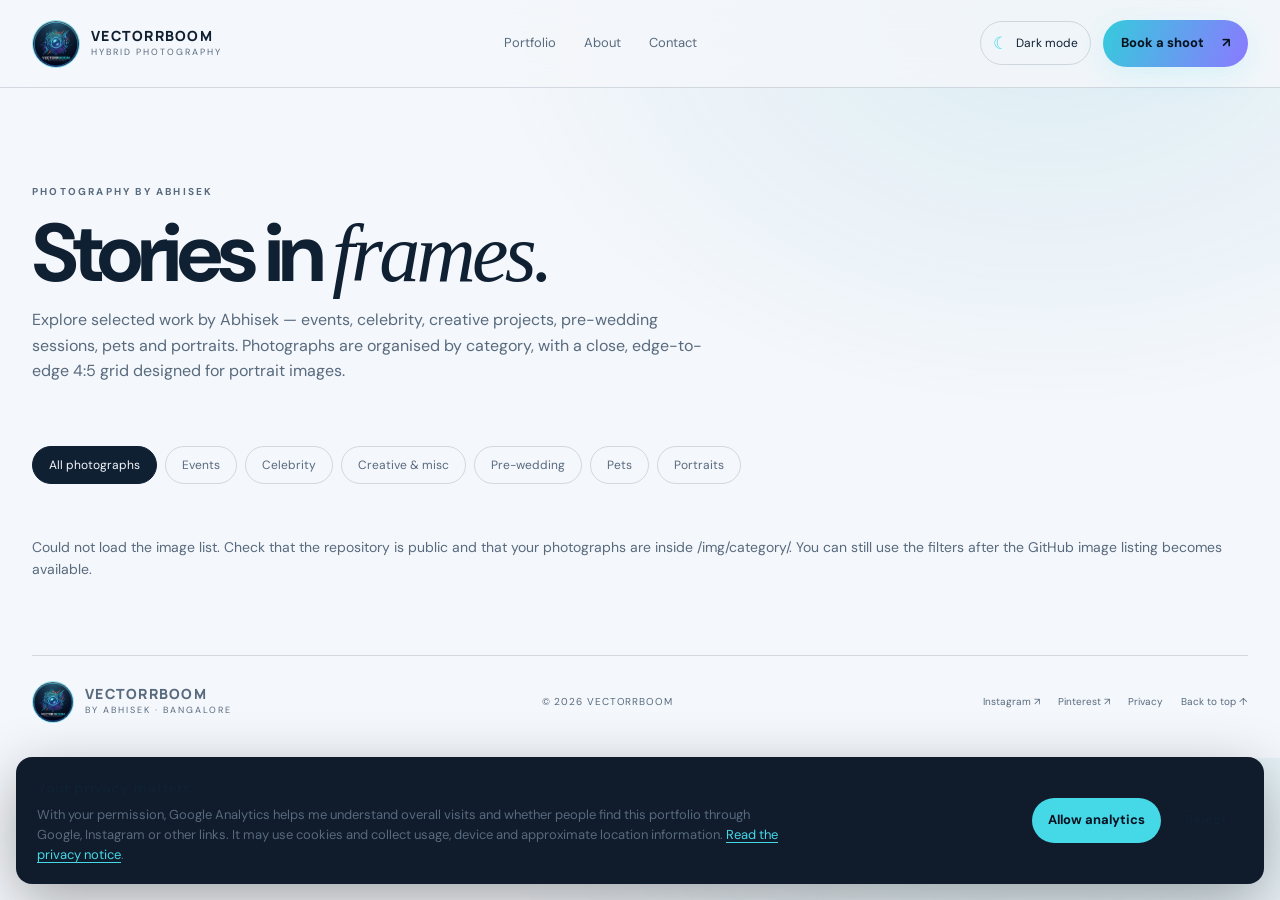
==== portfolio.html @ aecdac6d "test" ====
<!doctype html>
<html lang="en" data-theme="dark">
<head>
  <meta charset="utf-8"><meta name="viewport" content="width=device-width, initial-scale=1">
  <meta name="theme-color" content="#07111f">
  <meta name="description" content="Explore photographs by Abhisek of Vectorrboom, a Bangalore photographer covering events, portraits, celebrity, pre-wedding, pets and creative photography.">
  <meta name="robots" content="index,follow,max-image-preview:large"><meta name="author" content="Abhisek | Vectorrboom">
  <meta name="keywords" content="Abhisek photography, Bangalore photographer, Bengaluru photographer, event photography, celebrity photography, pre-wedding photography, pet photography, portraits, Vectorrboom">
  <link rel="canonical" href="https://vectorrboom.github.io/vectorrboom.io/portfolio.html">
  <link rel="icon" type="image/png" href="assets/vectorrboom-logo.png">
  <link rel="preconnect" href="https://fonts.googleapis.com"><link rel="preconnect" href="https://fonts.gstatic.com" crossorigin>
  <link href="https://fonts.googleapis.com/css2?family=DM+Sans:wght@400;500;600;700&family=Manrope:wght@400;500;600;700;800&display=swap" rel="stylesheet">
  <link rel="stylesheet" href="styles.css">
  <title>Photography Portfolio | Abhisek — Vectorrboom, Bangalore</title>
  <style>
    .portfolio-head{padding:clamp(48px,8vw,96px) 0 28px}.portfolio-head h1{font-size:clamp(44px,7vw,82px);line-height:1;letter-spacing:-.06em;margin:12px 0}.portfolio-head p{max-width:680px;color:var(--muted)}
    .gallery-controls{display:flex;gap:8px;flex-wrap:wrap;padding:18px 0 24px;position:sticky;top:74px;z-index:5;background:var(--bg);}
    .filter-chip{cursor:pointer}
    .photo-grid{display:grid;grid-template-columns:repeat(4,minmax(0,1fr));gap:3px;}
    .photo-item{position:relative;display:block;aspect-ratio:4/5;overflow:hidden;padding:0;border:0;border-radius:2px;background:var(--surface);cursor:pointer;min-width:0}
    .photo-item img{display:block;width:100%;height:100%;object-fit:cover;transition:transform .35s ease,opacity .35s ease}
    .photo-item:hover img{transform:scale(1.035);opacity:.92}
    .photo-item .photo-label{position:absolute;left:0;right:0;bottom:0;padding:28px 10px 9px;color:#fff;text-align:left;font-size:11px;letter-spacing:.04em;background:linear-gradient(transparent,rgba(0,0,0,.62));opacity:0;transition:opacity .2s ease}
    .photo-item:hover .photo-label,.photo-item:focus-visible .photo-label{opacity:1}
    .gallery-status{color:var(--muted);padding:28px 0 60px;font-size:14px}.photo-lightbox{position:fixed;inset:0;z-index:1000;background:rgba(0,0,0,.94);display:none;align-items:center;justify-content:center;padding:24px}.photo-lightbox.open{display:flex}.photo-lightbox img{max-width:min(92vw,900px);max-height:88vh;object-fit:contain}.photo-lightbox button{position:absolute;top:18px;right:24px;border:0;background:transparent;color:white;font-size:36px;cursor:pointer}
    @media(max-width:900px){.photo-grid{grid-template-columns:repeat(3,minmax(0,1fr));gap:2px}}
    @media(max-width:560px){.photo-grid{grid-template-columns:repeat(2,minmax(0,1fr));gap:2px}.gallery-controls{top:64px}.portfolio-head{padding-top:48px}}
    @media(prefers-reduced-motion:reduce){.photo-item img{transition:none}}
  </style>
  <script>try{document.documentElement.dataset.theme=localStorage.getItem('portfolio-theme')||(matchMedia('(prefers-color-scheme: light)').matches?'light':'dark')}catch(_){}</script>
</head>
<body>
  <a class="skip-link" href="#main">Skip to content</a><div class="scroll-progress" aria-hidden="true"><span id="progress"></span></div>
  <header class="site-header" id="top">
    <a class="brand" href="index.html" aria-label="Vectorrboom home"><img src="assets/vectorrboom-logo.png" alt="" width="52" height="52"><span class="brand-copy"><strong>VECTORRBOOM</strong><small>HYBRID PHOTOGRAPHY</small></span></a>
    <nav class="desktop-nav" aria-label="Main navigation"><a href="portfolio.html" aria-current="page">Portfolio</a><a href="index.html#about">About</a><a href="index.html#contact">Contact</a></nav>
    <div class="header-actions"><button class="theme-toggle" id="themeToggle" type="button" aria-label="Switch colour theme"><span class="theme-icon" aria-hidden="true">☼</span><span class="theme-label">Light mode</span></button><a class="contact-pill" href="index.html#contact">Book a shoot <span aria-hidden="true">↗</span></a><button class="menu-toggle" id="menuToggle" type="button" aria-label="Open menu" aria-expanded="false"><span></span><span></span></button></div>
  </header>
  <main id="main" class="section-shell">
    <section class="portfolio-head"><p class="eyebrow">PHOTOGRAPHY BY ABHISEK</p><h1>Stories in <span class="serif-italic">frames.</span></h1><p>Explore selected work by Abhisek — events, celebrity, creative projects, pre-wedding sessions, pets and portraits. Photographs are organised by category, with a close, edge-to-edge 4:5 grid designed for portrait images.</p></section>
    <div class="gallery-controls" id="filters" role="group" aria-label="Filter photographs"><button class="filter-chip active" type="button" data-filter="all">All photographs</button><button class="filter-chip" type="button" data-filter="events">Events</button><button class="filter-chip" type="button" data-filter="celebrity">Celebrity</button><button class="filter-chip" type="button" data-filter="misc">Creative & misc</button><button class="filter-chip" type="button" data-filter="prewedding">Pre-wedding</button><button class="filter-chip" type="button" data-filter="pets">Pets</button><button class="filter-chip" type="button" data-filter="portraits">Portraits</button></div>
    <div class="photo-grid" id="photoGrid" aria-live="polite"></div><p class="gallery-status" id="galleryStatus">Loading photographs…</p>
  </main>
  <footer class="site-footer section-shell"><a class="brand footer-brand" href="index.html" aria-label="Vectorrboom home"><img src="assets/vectorrboom-logo.png" alt="" width="44" height="44"><span class="brand-copy"><strong>VECTORRBOOM</strong><small>BY ABHISEK · BANGALORE</small></span></a><span class="footer-copy">© <span id="year"></span> VECTORRBOOM</span><div class="footer-links"><a href="https://www.instagram.com/vectorrboom/" target="_blank" rel="noopener noreferrer">Instagram ↗</a><a href="https://in.pinterest.com/vectorrboom/" target="_blank" rel="noopener noreferrer">Pinterest ↗</a><a href="privacy.html">Privacy</a><a href="#top">Back to top ↑</a></div></footer>
  <div class="photo-lightbox" id="photoLightbox" role="dialog" aria-modal="true" aria-label="Photograph preview"><button type="button" id="closeLightbox" aria-label="Close photograph">×</button><img id="largePhoto" alt=""></div>
  <script src="script.js" defer></script>
  <script>
    (()=>{
      const owner='vectorrboom', repo='vectorrboom.io', branch='main';
      const categories=['events','celebrity','misc','prewedding','pets','portraits'];
      const grid=document.getElementById('photoGrid'), status=document.getElementById('galleryStatus');
      const filters=[...document.querySelectorAll('[data-filter]')]; let photos=[]; let active='all';
      const isImage=p=>/\.(jpe?g|png|webp|avif|gif)$/i.test(p);
      const titleFromPath=p=>p.split('/').pop().replace(/\.[^.]+$/,'').replace(/[-_]+/g,' ').replace(/\b\w/g,c=>c.toUpperCase());
      function render(){grid.replaceChildren();const shown=photos.filter(p=>active==='all'||p.category===active);for(const p of shown){const b=document.createElement('button');b.type='button';b.className='photo-item';b.setAttribute('aria-label','View '+p.title);const im=document.createElement('img');im.src=p.url;im.alt=p.title+' — '+p.category+' photography by Abhisek, Vectorrboom, Bangalore';im.loading='lazy';im.decoding='async';im.onerror=()=>{b.remove();};const label=document.createElement('span');label.className='photo-label';label.textContent=p.title;b.append(im,label);b.addEventListener('click',()=>{const box=document.getElementById('photoLightbox');document.getElementById('largePhoto').src=p.url;document.getElementById('largePhoto').alt=im.alt;box.classList.add('open');});grid.append(b)}status.textContent=shown.length?`${shown.length} photograph${shown.length===1?'':'s'}${active==='all'?'':' in '+active}.`:'No images found in this category yet. Add image files to the matching folder inside /img.';}
      filters.forEach(btn=>btn.addEventListener('click',()=>{active=btn.dataset.filter;filters.forEach(b=>b.classList.toggle('active',b===btn));if(window.gtag)window.gtag('event','gallery_filter',{category:active});render()}));
      document.getElementById('closeLightbox').addEventListener('click',()=>document.getElementById('photoLightbox').classList.remove('open'));
      document.getElementById('photoLightbox').addEventListener('click',e=>{if(e.target.id==='photoLightbox')e.currentTarget.classList.remove('open')});document.addEventListener('keydown',e=>{if(e.key==='Escape')document.getElementById('photoLightbox').classList.remove('open')});
      fetch(`https://api.github.com/repos/${owner}/${repo}/git/trees/${branch}?recursive=1`,{headers:{Accept:'application/vnd.github+json'}}).then(r=>{if(!r.ok)throw new Error('GitHub image listing is unavailable');return r.json()}).then(data=>{photos=(data.tree||[]).filter(x=>x.type==='blob'&&x.path.startsWith('img/')&&isImage(x.path)).map(x=>{const parts=x.path.split('/');const folder=(parts[1]||'misc').toLowerCase();const category=categories.includes(folder)?folder:(folder.includes('portrait')?'portraits':'misc');return {path:x.path,category,title:titleFromPath(x.path),url:`https://raw.githubusercontent.com/${owner}/${repo}/${branch}/${x.path.split('/').map(encodeURIComponent).join('/')}`}}).sort((a,b)=>a.path.localeCompare(b.path));render();}).catch(()=>{status.textContent='Could not load the image list. Check that the repository is public and that your photographs are inside /img/category/. You can still use the filters after the GitHub image listing becomes available.'});
    })();
  </script>
</body></html>
---- styles.css ----
/* Vectorrboom portfolio — static, responsive, no build step required */
:root{color-scheme:dark;--bg:#07111f;--bg2:#0b1728;--panel:#101f32;--text:#f5f7fb;--muted:#a7b3c4;--line:rgba(184,208,238,.17);--accent:#45d9e8;--accent2:#9a73ff;--accent3:#ff9e66;--shadow:0 24px 80px rgba(0,0,0,.3);--radius:24px}
html[data-theme="light"]{color-scheme:light;--bg:#f4f7fb;--bg2:#eaf0f7;--panel:#fff;--text:#102033;--muted:#586a7e;--line:rgba(17,42,70,.15);--shadow:0 24px 80px rgba(17,42,70,.12)}
*{box-sizing:border-box}html{scroll-behavior:smooth;scroll-padding-top:100px}body{margin:0;background:radial-gradient(ellipse at 82% 0%,rgba(40,155,190,.12),transparent 38%),var(--bg);color:var(--text);font-family:"DM Sans",sans-serif;line-height:1.6;transition:background .25s,color .25s}body,button,a{font-family:"DM Sans",sans-serif}a{color:inherit;text-decoration:none}button{color:inherit}img,video{display:block;max-width:100%}button:focus-visible,a:focus-visible{outline:3px solid var(--accent);outline-offset:4px}.skip-link{position:absolute;left:-9999px;top:10px;background:var(--text);color:var(--bg);padding:10px 16px;z-index:99}.skip-link:focus{left:10px}.scroll-progress{position:fixed;inset:0 0 auto;height:3px;z-index:60;pointer-events:none}.scroll-progress span{display:block;width:0;height:100%;background:linear-gradient(90deg,var(--accent),var(--accent2),var(--accent3))}
.section-shell{width:min(1240px,calc(100% - 64px));margin-inline:auto}.site-header{height:88px;position:sticky;top:0;z-index:50;display:flex;align-items:center;justify-content:space-between;gap:24px;padding:0 max(32px,calc((100vw - 1240px)/2));background:color-mix(in srgb,var(--bg) 82%,transparent);backdrop-filter:blur(18px);border-bottom:1px solid var(--line)}.brand{display:flex;align-items:center;gap:11px;min-width:max-content}.brand img{width:48px;height:48px;object-fit:cover;border-radius:50%;border:1px solid rgba(69,217,232,.55)}.brand-copy{display:grid;line-height:1.1;gap:5px}.brand-copy strong{font:800 14px/1 "Manrope",sans-serif;letter-spacing:.09em}.brand-copy small{font-size:9px;letter-spacing:.22em;color:var(--muted)}.desktop-nav{display:flex;align-items:center;gap:28px;font-size:13px;color:var(--muted)}.desktop-nav a:hover,.footer-links a:hover{color:var(--accent)}.header-actions{display:flex;align-items:center;gap:12px}.theme-toggle{border:1px solid var(--line);background:transparent;border-radius:999px;padding:10px 12px;display:flex;align-items:center;gap:8px;cursor:pointer;font-size:12px}.theme-icon{font-size:17px;color:var(--accent)}.contact-pill,.button{display:inline-flex;align-items:center;justify-content:center;gap:18px;border-radius:999px;padding:13px 18px;font-size:13px;font-weight:700}.contact-pill,.button-primary{background:linear-gradient(110deg,#35cbdc,#8b79ff);color:#04111e;box-shadow:0 8px 30px rgba(69,217,232,.16)}.menu-toggle{display:none;background:none;border:1px solid var(--line);border-radius:50%;width:42px;height:42px;cursor:pointer}.menu-toggle span{display:block;width:16px;height:1px;background:var(--text);margin:5px auto}
.hero{min-height:650px;padding:80px 0 70px;display:grid;grid-template-columns:1.05fr .95fr;align-items:center;gap:50px}.hero-kicker,.eyebrow{font-size:10px;font-weight:700;letter-spacing:.22em;color:var(--accent);text-transform:uppercase}.hero-kicker{display:flex;align-items:center;gap:10px}.status-dot,.note-dot{width:7px;height:7px;border-radius:50%;background:var(--accent);box-shadow:0 0 15px var(--accent)}h1,h2,h3,p{margin-top:0}.hero-title{font:800 clamp(48px,6.1vw,82px)/1.04 "Manrope",sans-serif;letter-spacing:-.065em;margin:24px 0}.gradient-text{background:linear-gradient(95deg,var(--accent),#a9a1ff 55%,var(--accent3));-webkit-background-clip:text;background-clip:text;color:transparent}.hero-lede{font-size:17px;color:var(--muted);max-width:590px;line-height:1.8}.hero-lede strong{color:var(--text)}.hero-actions{display:flex;gap:12px;flex-wrap:wrap;margin:30px 0 26px}.button{min-height:48px}.button-quiet{border:1px solid var(--line);background:transparent}.button-quiet:hover{border-color:var(--accent)}.hero-location{font-size:12px;color:var(--muted)}.hero-location span{color:var(--accent);font-size:18px;margin-right:7px}.hero-visual{position:relative;min-height:520px;display:flex;align-items:center;justify-content:center}.hero-logo-frame{width:88%;position:absolute;top:7%;right:0;border-radius:26px;overflow:hidden;box-shadow:var(--shadow);border:1px solid var(--line);transform:rotate(2deg)}.hero-logo-frame img{width:100%;aspect-ratio:1408/768;object-fit:cover}.hero-photo-frame{position:absolute;width:47%;height:67%;left:0;bottom:0;overflow:hidden;border:5px solid var(--bg);border-radius:180px 180px 26px 26px;box-shadow:var(--shadow);transform:rotate(-3deg)}.hero-photo-frame img{width:100%;height:100%;object-fit:cover;object-position:center 28%}.floating-note{position:absolute;bottom:5%;right:0;background:var(--panel);border:1px solid var(--line);box-shadow:var(--shadow);padding:13px 17px;border-radius:16px;display:flex;gap:11px;align-items:center}.floating-note strong,.floating-note small{display:block}.floating-note strong{font-size:13px}.floating-note small{font-size:10px;color:var(--muted)}.trust-strip{display:flex;align-items:center;justify-content:space-between;gap:20px;padding:24px 0;border-top:1px solid var(--line);border-bottom:1px solid var(--line);font-size:10px;letter-spacing:.14em;color:var(--muted);flex-wrap:wrap}.trust-strip i{width:4px;height:4px;border-radius:50%;background:var(--accent2)}
.intro,.services,.work,.reel-section{padding-top:125px;padding-bottom:40px}.intro-grid{display:grid;grid-template-columns:1fr .85fr;gap:100px}.intro h2,.section-heading h2,.reel-copy h2{font:700 clamp(34px,4.5vw,58px)/1.12 "Manrope",sans-serif;letter-spacing:-.055em;margin:16px 0 26px}.serif-italic{font-family:Georgia,serif;font-weight:400;font-style:italic;letter-spacing:-.045em}.muted-text{color:var(--muted)}.about-photo{width:min(100%,340px);height:300px;object-fit:cover;object-position:center 26%;border-radius:var(--radius);border:1px solid var(--line);margin-top:35px}.intro-copy{padding-top:18px;color:var(--muted);font-size:15px;line-height:1.9}.intro-copy strong{color:var(--text)}.intro-lead{font-size:20px;color:var(--text);line-height:1.6}.social-links{display:flex;gap:12px;flex-wrap:wrap;margin-top:28px}.social-link{display:flex;align-items:center;gap:10px;padding:12px 14px;border:1px solid var(--line);border-radius:15px;min-width:190px;transition:transform .2s,border-color .2s}.social-link:hover{transform:translateY(-3px);border-color:var(--accent)}.social-link svg{width:28px;height:28px;flex:none}.social-link span{display:grid;line-height:1.3;flex:1}.social-link strong{font-size:12px}.social-link small{font-size:10px;color:var(--muted)}.social-link b{font-size:16px;color:var(--muted)}
.section-heading{display:flex;align-items:end;justify-content:space-between;gap:30px;margin-bottom:35px}.section-heading h2{margin-bottom:0}.section-aside{color:var(--muted);font-size:13px;line-height:1.8;margin:0 0 5px}.service-grid{display:grid;grid-template-columns:repeat(3,1fr);gap:14px}.service-card{position:relative;padding:28px;border:1px solid var(--line);border-radius:var(--radius);background:linear-gradient(145deg,color-mix(in srgb,var(--panel) 95%,transparent),color-mix(in srgb,var(--bg2) 80%,transparent));min-height:265px;transition:transform .25s,border-color .25s}.service-card:hover{transform:translateY(-5px);border-color:color-mix(in srgb,var(--accent) 55%,var(--line))}.service-number{position:absolute;top:25px;right:26px;font-size:10px;color:var(--muted)}.service-icon{font-size:27px;color:var(--accent);margin-bottom:22px}.service-card h3{font:700 20px "Manrope",sans-serif;letter-spacing:-.03em;margin-bottom:10px}.service-card p{color:var(--muted);font-size:13px;line-height:1.8;min-height:70px}.text-link{font-size:12px;font-weight:700;color:var(--text);display:inline-flex;gap:10px;align-items:center}.text-link span{color:var(--accent)}.reel-section{display:grid;grid-template-columns:.65fr 1fr;gap:50px;align-items:center}.reel-copy p:not(.eyebrow){font-size:14px;color:var(--muted);line-height:1.9}.brand-reel{width:100%;max-height:520px;aspect-ratio:16/9;object-fit:contain;background:#020714;border:1px solid var(--line);border-radius:var(--radius);box-shadow:var(--shadow)}
.filters{display:flex;gap:8px;flex-wrap:wrap;margin-bottom:26px}.filter-chip{border:1px solid var(--line);background:transparent;color:var(--muted);border-radius:999px;padding:10px 16px;font-size:12px;cursor:pointer}.filter-chip.active,.filter-chip:hover{background:var(--text);color:var(--bg);border-color:var(--text)}.gallery{display:grid;grid-template-columns:repeat(3,1fr);gap:18px}.gallery-card{border:0;background:transparent;text-align:left;padding:0;cursor:pointer;min-width:0}.card-image{display:block;overflow:hidden;border-radius:var(--radius);height:340px;background:var(--panel)}.card-tall .card-image{height:470px}.card-wide{grid-column:span 2}.card-wide .card-image{height:400px}.card-image img{width:100%;height:100%;object-fit:cover;transition:transform .7s cubic-bezier(.2,.7,.2,1),filter .4s}.gallery-card:hover .card-image img{transform:scale(1.045);filter:saturate(1.08)}.card-meta{display:flex;align-items:center;justify-content:space-between;padding:16px 2px 7px}.card-meta small,.card-meta strong{display:block}.card-meta small{font-size:9px;letter-spacing:.13em;color:var(--muted);margin-bottom:5px}.card-meta strong{font:700 15px "Manrope",sans-serif}.card-arrow{font-size:20px;color:var(--accent)}.gallery-footnote{font-size:9px;letter-spacing:.17em;color:var(--muted);text-align:center;margin-top:25px}.manifesto{padding:115px 0 125px;text-align:center}.manifesto-mark{font:100px Georgia,serif;line-height:.9;color:var(--accent2)}.manifesto p{font:600 clamp(25px,4vw,44px)/1.35 "Manrope",sans-serif;letter-spacing:-.045em}.manifesto-caption{font-size:9px;letter-spacing:.2em;color:var(--muted)}
.contact-section{padding-bottom:110px}.contact-panel{position:relative;overflow:hidden;border:1px solid rgba(69,217,232,.25);border-radius:32px;padding:65px 70px;background:radial-gradient(ellipse at 100% 10%,rgba(67,205,229,.17),transparent 45%),linear-gradient(130deg,var(--panel),var(--bg2));min-height:350px}.contact-panel-copy{position:relative;z-index:2;max-width:690px}.contact-panel h2{font:800 clamp(38px,5.2vw,66px)/1.05 "Manrope",sans-serif;letter-spacing:-.06em;margin:16px 0}.contact-copy{max-width:510px;color:var(--muted);font-size:14px;line-height:1.8}.contact-cta{display:inline-flex;gap:30px;align-items:center;border-bottom:1px solid var(--accent);padding:12px 0;margin-top:8px;font-size:15px;font-weight:700}.contact-cta span{color:var(--accent)}.email-note{font-size:12px;color:var(--muted);margin:10px 0}.contact-orbit{position:absolute;border:1px solid rgba(69,217,232,.22);border-radius:50%;pointer-events:none}.orbit-one{width:380px;height:380px;right:-60px;top:-100px}.orbit-two{width:260px;height:260px;right:0;top:-40px}.contact-options{display:grid;grid-template-columns:1fr 1fr;gap:16px;margin-top:16px}.contact-option{border:1px solid var(--line);border-radius:22px;padding:25px;display:flex;flex-direction:column;justify-content:space-between;min-height:205px;background:var(--panel)}.option-icon{font-size:22px;color:var(--accent)}.contact-option h3{font:700 19px "Manrope",sans-serif;margin:9px 0}.contact-option p{color:var(--muted);font-size:13px;max-width:440px;line-height:1.8;margin-bottom:20px}.concern-option .option-icon{color:#ff9e66}.contact-smallprint{font-size:11px;color:var(--muted);text-align:center;margin:20px auto 0;max-width:700px}.site-footer{display:flex;align-items:center;justify-content:space-between;gap:24px;padding:25px 0 35px;border-top:1px solid var(--line);font-size:10px;color:var(--muted)}.footer-brand img{width:42px;height:42px}.footer-copy{letter-spacing:.09em}.footer-links{display:flex;gap:18px;flex-wrap:wrap}.lightbox{position:fixed;inset:0;background:rgba(1,6,14,.94);z-index:100;display:none;align-items:center;justify-content:center;padding:45px}.lightbox.open{display:flex}.lightbox figure{margin:0;max-width:min(1000px,82vw);max-height:85vh}.lightbox figure img{max-height:75vh;max-width:100%;object-fit:contain;margin:auto}.lightbox figcaption{display:flex;justify-content:space-between;gap:20px;color:#fff;padding-top:14px}.lightbox figcaption small{color:#aab8cb}.lightbox button{position:absolute;border:1px solid rgba(255,255,255,.3);background:rgba(255,255,255,.08);color:#fff;border-radius:50%;width:44px;height:44px;font-size:25px;cursor:pointer}.lightbox-close{right:24px;top:24px}.lightbox-prev{left:24px;top:50%}.lightbox-next{right:24px;top:50%}.reveal{opacity:0;transform:translateY(18px);transition:opacity .7s ease,transform .7s ease}.reveal.visible{opacity:1;transform:translateY(0)}.gallery-card[hidden]{display:none}
@media(max-width:980px){.site-header{padding-inline:24px}.desktop-nav{gap:16px}.theme-label{display:none}.hero{gap:20px;padding-top:55px}.hero-title{font-size:clamp(44px,7vw,68px)}.hero-visual{min-height:440px}.intro-grid{gap:45px}.service-grid{grid-template-columns:repeat(2,1fr)}.card-image{height:290px}.card-tall .card-image{height:390px}.card-wide .card-image{height:330px}.reel-section{gap:30px}.contact-panel{padding:50px}}
@media(max-width:720px){.section-shell{width:calc(100% - 36px)}.site-header{height:72px;padding-inline:18px;gap:10px}.brand img{width:40px;height:40px}.brand-copy strong{font-size:11px}.brand-copy small{font-size:8px}.desktop-nav{display:none;position:absolute;top:72px;left:0;right:0;padding:20px;background:var(--bg);border-bottom:1px solid var(--line);flex-direction:column;align-items:stretch;gap:0}.desktop-nav.open{display:flex}.desktop-nav a{padding:13px 5px}.menu-toggle{display:block}.header-actions{gap:7px}.contact-pill{padding:11px 12px;font-size:11px;gap:7px}.theme-toggle{padding:8px 10px}.hero{display:flex;flex-direction:column;align-items:stretch;min-height:auto;padding:60px 0 40px;gap:20px}.hero-title{font-size:clamp(46px,12vw,70px)}.hero-lede{font-size:15px}.hero-visual{min-height:380px;margin-top:5px}.hero-logo-frame{width:83%;top:3%;right:0}.hero-photo-frame{width:43%;height:70%;left:2%;bottom:0}.floating-note{right:0;bottom:3%;padding:10px 12px}.trust-strip{justify-content:center;gap:13px;font-size:9px}.trust-strip i{display:none}.intro,.services,.work,.reel-section{padding-top:80px}.intro-grid{grid-template-columns:1fr;gap:20px}.intro h2,.section-heading h2,.reel-copy h2{font-size:39px}.about-photo{width:100%;height:260px;object-position:center 25%;margin-top:20px}.intro-copy{padding-top:0}.section-heading{align-items:start;flex-direction:column;gap:14px}.section-aside br{display:none}.service-grid{grid-template-columns:1fr}.service-card{min-height:0;padding:24px}.service-card p{min-height:0}.reel-section{grid-template-columns:1fr;gap:20px}.brand-reel{max-height:330px}.gallery{grid-template-columns:1fr 1fr;gap:14px}.card-image,.card-tall .card-image,.card-wide .card-image{height:245px}.card-wide{grid-column:span 2}.card-wide .card-image{height:270px}.card-meta{gap:8px}.card-meta strong{font-size:12px}.card-meta small{font-size:8px}.manifesto{padding:80px 0}.manifesto-mark{font-size:75px}.manifesto p{font-size:28px}.contact-section{padding-bottom:75px}.contact-panel{padding:35px 24px;min-height:0}.contact-panel h2{font-size:42px}.orbit-one{right:-250px}.orbit-two{right:-180px}.contact-options{grid-template-columns:1fr}.contact-option{min-height:180px}.site-footer{align-items:flex-start;flex-direction:column;gap:18px}.footer-copy{order:3}.lightbox{padding:20px}.lightbox figure{max-width:100%;max-height:80vh}.lightbox figcaption{flex-direction:column;gap:4px}.lightbox-prev{left:8px}.lightbox-next{right:8px}.lightbox button{width:38px;height:38px}}
@media(prefers-reduced-motion:reduce){html{scroll-behavior:auto}*,*::before,*::after{animation-duration:.01ms!important;animation-iteration-count:1!important;transition-duration:.01ms!important}.reveal{opacity:1;transform:none}}


/* Privacy-conscious, opt-in analytics notice */
.analytics-consent[hidden] { display:none !important; }
.analytics-consent { position:fixed; z-index:2000; left:16px; right:16px; bottom:16px; display:flex; align-items:center; justify-content:space-between; gap:24px; padding:18px 20px; border:1px solid var(--line); border-radius:16px; background:var(--surface, #101b2b); color:var(--text, #f5f7fb); box-shadow:0 18px 60px rgba(0,0,0,.32); }
.analytics-consent-copy { max-width:760px; }
.analytics-consent-copy strong { display:block; margin-bottom:5px; font-size:15px; }
.analytics-consent-copy p { margin:0; color:var(--muted, #aab5c5); font-size:13px; line-height:1.55; }
.analytics-consent-copy a { color:var(--accent, #76e4ff); text-decoration:underline; text-underline-offset:3px; }
.analytics-consent-actions { display:flex; flex-shrink:0; align-items:center; gap:8px; }
.analytics-consent-actions button { border:1px solid var(--line); border-radius:999px; padding:11px 15px; background:transparent; color:inherit; font:inherit; font-size:13px; font-weight:700; cursor:pointer; }
.analytics-consent-actions .consent-accept { background:var(--accent, #76e4ff); color:#07111f; border-color:transparent; }
.analytics-consent-actions button:focus-visible { outline:2px solid var(--accent, #76e4ff); outline-offset:3px; }
.privacy-page { max-width:850px; padding-top:clamp(48px,8vw,90px); padding-bottom:80px; }
.privacy-page h1 { font-size:clamp(40px,7vw,72px); line-height:1.02; letter-spacing:-.06em; }
.privacy-page h2 { margin-top:34px; font-size:23px; }
.privacy-page p,.privacy-page li { color:var(--muted); line-height:1.75; }
.privacy-page .privacy-actions { display:flex; gap:10px; flex-wrap:wrap; margin:26px 0; }
@media(max-width:700px) { .analytics-consent { left:10px; right:10px; bottom:10px; align-items:stretch; flex-direction:column; gap:14px; padding:16px; max-height:75vh; overflow:auto; } .analytics-consent-actions { width:100%; } .analytics-consent-actions button { flex:1; } }
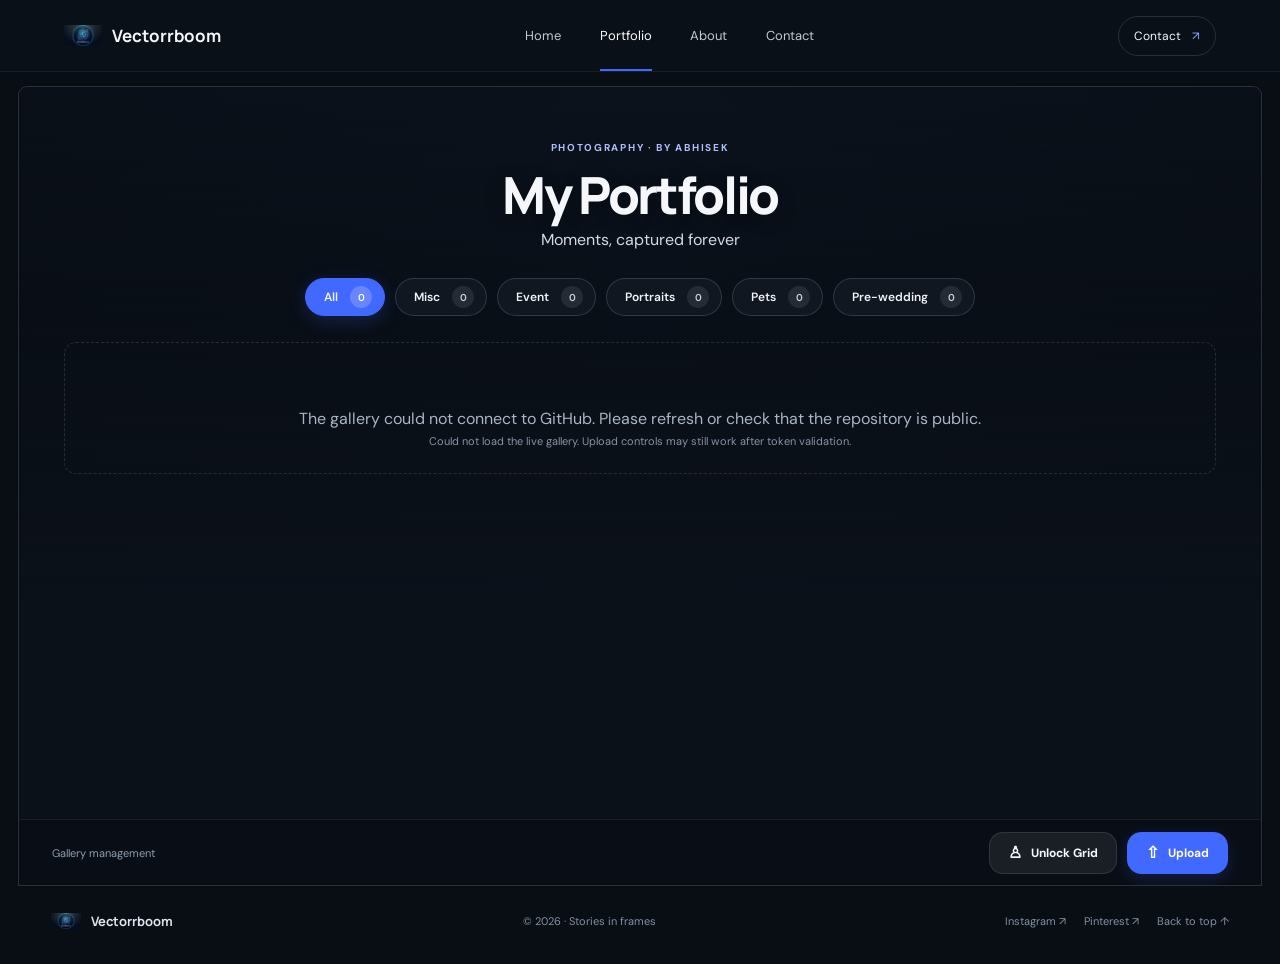
==== commit 2eff1fdd: "test" ====
--- a/portfolio.html
+++ b/portfolio.html
@@ -1,62 +1,61 @@
 <!doctype html>
 <html lang="en" data-theme="dark">
 <head>
-  <meta charset="utf-8"><meta name="viewport" content="width=device-width, initial-scale=1">
-  <meta name="theme-color" content="#07111f">
-  <meta name="description" content="Explore photographs by Abhisek of Vectorrboom, a Bangalore photographer covering events, portraits, celebrity, pre-wedding, pets and creative photography.">
-  <meta name="robots" content="index,follow,max-image-preview:large"><meta name="author" content="Abhisek | Vectorrboom">
-  <meta name="keywords" content="Abhisek photography, Bangalore photographer, Bengaluru photographer, event photography, celebrity photography, pre-wedding photography, pet photography, portraits, Vectorrboom">
-  <link rel="canonical" href="https://vectorrboom.github.io/vectorrboom.io/portfolio.html">
+  <meta charset="utf-8"><meta name="viewport" content="width=device-width,initial-scale=1,viewport-fit=cover">
+  <meta name="theme-color" content="#0a1018"><meta name="description" content="Photography portfolio by Vectorrboom — portraits, events, pets, creative photography and pre-wedding stories.">
   <link rel="icon" type="image/png" href="assets/vectorrboom-logo.png">
   <link rel="preconnect" href="https://fonts.googleapis.com"><link rel="preconnect" href="https://fonts.gstatic.com" crossorigin>
   <link href="https://fonts.googleapis.com/css2?family=DM+Sans:wght@400;500;600;700&family=Manrope:wght@400;500;600;700;800&display=swap" rel="stylesheet">
-  <link rel="stylesheet" href="styles.css">
-  <title>Photography Portfolio | Abhisek — Vectorrboom, Bangalore</title>
-  <style>
-    .portfolio-head{padding:clamp(48px,8vw,96px) 0 28px}.portfolio-head h1{font-size:clamp(44px,7vw,82px);line-height:1;letter-spacing:-.06em;margin:12px 0}.portfolio-head p{max-width:680px;color:var(--muted)}
-    .gallery-controls{display:flex;gap:8px;flex-wrap:wrap;padding:18px 0 24px;position:sticky;top:74px;z-index:5;background:var(--bg);}
-    .filter-chip{cursor:pointer}
-    .photo-grid{display:grid;grid-template-columns:repeat(4,minmax(0,1fr));gap:3px;}
-    .photo-item{position:relative;display:block;aspect-ratio:4/5;overflow:hidden;padding:0;border:0;border-radius:2px;background:var(--surface);cursor:pointer;min-width:0}
-    .photo-item img{display:block;width:100%;height:100%;object-fit:cover;transition:transform .35s ease,opacity .35s ease}
-    .photo-item:hover img{transform:scale(1.035);opacity:.92}
-    .photo-item .photo-label{position:absolute;left:0;right:0;bottom:0;padding:28px 10px 9px;color:#fff;text-align:left;font-size:11px;letter-spacing:.04em;background:linear-gradient(transparent,rgba(0,0,0,.62));opacity:0;transition:opacity .2s ease}
-    .photo-item:hover .photo-label,.photo-item:focus-visible .photo-label{opacity:1}
-    .gallery-status{color:var(--muted);padding:28px 0 60px;font-size:14px}.photo-lightbox{position:fixed;inset:0;z-index:1000;background:rgba(0,0,0,.94);display:none;align-items:center;justify-content:center;padding:24px}.photo-lightbox.open{display:flex}.photo-lightbox img{max-width:min(92vw,900px);max-height:88vh;object-fit:contain}.photo-lightbox button{position:absolute;top:18px;right:24px;border:0;background:transparent;color:white;font-size:36px;cursor:pointer}
-    @media(max-width:900px){.photo-grid{grid-template-columns:repeat(3,minmax(0,1fr));gap:2px}}
-    @media(max-width:560px){.photo-grid{grid-template-columns:repeat(2,minmax(0,1fr));gap:2px}.gallery-controls{top:64px}.portfolio-head{padding-top:48px}}
-    @media(prefers-reduced-motion:reduce){.photo-item img{transition:none}}
-  </style>
-  <script>try{document.documentElement.dataset.theme=localStorage.getItem('portfolio-theme')||(matchMedia('(prefers-color-scheme: light)').matches?'light':'dark')}catch(_){}</script>
+  <link rel="stylesheet" href="portfolio-ui.css">
+  <title>Portfolio | Vectorrboom</title>
 </head>
 <body>
-  <a class="skip-link" href="#main">Skip to content</a><div class="scroll-progress" aria-hidden="true"><span id="progress"></span></div>
-  <header class="site-header" id="top">
-    <a class="brand" href="index.html" aria-label="Vectorrboom home"><img src="assets/vectorrboom-logo.png" alt="" width="52" height="52"><span class="brand-copy"><strong>VECTORRBOOM</strong><small>HYBRID PHOTOGRAPHY</small></span></a>
-    <nav class="desktop-nav" aria-label="Main navigation"><a href="portfolio.html" aria-current="page">Portfolio</a><a href="index.html#about">About</a><a href="index.html#contact">Contact</a></nav>
-    <div class="header-actions"><button class="theme-toggle" id="themeToggle" type="button" aria-label="Switch colour theme"><span class="theme-icon" aria-hidden="true">☼</span><span class="theme-label">Light mode</span></button><a class="contact-pill" href="index.html#contact">Book a shoot <span aria-hidden="true">↗</span></a><button class="menu-toggle" id="menuToggle" type="button" aria-label="Open menu" aria-expanded="false"><span></span><span></span></button></div>
+  <a class="skip-link" href="#gallery">Skip to photographs</a>
+  <header class="topbar">
+    <a class="brand" href="index.html"><img src="assets/vectorrboom-logo.png" alt="" width="38" height="38"><span>Vectorrboom</span></a>
+    <nav class="main-nav" aria-label="Main navigation"><a href="index.html">Home</a><a class="active" href="portfolio.html">Portfolio</a><a href="index.html#about">About</a><a href="index.html#contact">Contact</a></nav>
+    <a class="contact-link" href="index.html#contact">Contact <span aria-hidden="true">↗</span></a>
   </header>
-  <main id="main" class="section-shell">
-    <section class="portfolio-head"><p class="eyebrow">PHOTOGRAPHY BY ABHISEK</p><h1>Stories in <span class="serif-italic">frames.</span></h1><p>Explore selected work by Abhisek — events, celebrity, creative projects, pre-wedding sessions, pets and portraits. Photographs are organised by category, with a close, edge-to-edge 4:5 grid designed for portrait images.</p></section>
-    <div class="gallery-controls" id="filters" role="group" aria-label="Filter photographs"><button class="filter-chip active" type="button" data-filter="all">All photographs</button><button class="filter-chip" type="button" data-filter="events">Events</button><button class="filter-chip" type="button" data-filter="celebrity">Celebrity</button><button class="filter-chip" type="button" data-filter="misc">Creative & misc</button><button class="filter-chip" type="button" data-filter="prewedding">Pre-wedding</button><button class="filter-chip" type="button" data-filter="pets">Pets</button><button class="filter-chip" type="button" data-filter="portraits">Portraits</button></div>
-    <div class="photo-grid" id="photoGrid" aria-live="polite"></div><p class="gallery-status" id="galleryStatus">Loading photographs…</p>
+  <main>
+    <section class="portfolio-stage" id="top" aria-labelledby="portfolio-title">
+      <div class="mountain-backdrop" aria-hidden="true"></div><div class="stage-shade" aria-hidden="true"></div>
+      <div class="stage-content">
+        <div class="intro"><p class="eyebrow">PHOTOGRAPHY · BY ABHISEK</p><h1 id="portfolio-title">My Portfolio</h1><p>Moments, captured forever</p></div>
+        <div class="filters" id="filters" role="group" aria-label="Filter photographs">
+          <button class="filter active" data-filter="all" type="button">All <span id="count-all">0</span></button>
+          <button class="filter" data-filter="misc" type="button">Misc <span id="count-misc">0</span></button>
+          <button class="filter" data-filter="event" type="button">Event <span id="count-event">0</span></button>
+          <button class="filter" data-filter="portraits" type="button">Portraits <span id="count-portraits">0</span></button>
+          <button class="filter" data-filter="pets" type="button">Pets <span id="count-pets">0</span></button>
+          <button class="filter" data-filter="pre-wedding" type="button">Pre-wedding <span id="count-pre-wedding">0</span></button>
+        </div>
+        <div class="grid-editor" id="gridEditor" hidden aria-label="Grid layout editor">
+          <div class="grid-editor-copy"><strong>Grid layout editor</strong><span>Drag photos to rearrange them. Choose the desktop column count, then save your layout.</span></div>
+          <label class="column-control" for="gridColumns">Desktop columns <select id="gridColumns"><option value="2">2</option><option value="3">3</option><option value="4">4</option><option value="5" selected>5</option><option value="6">6</option><option value="7">7</option><option value="8">8</option></select></label>
+          <button class="dock-button save-layout-button" id="saveGridLayout" type="button">Save layout</button>
+        </div>
+        <div class="photo-grid" id="photoGrid" aria-live="polite"><div class="loading-card">Loading photographs…</div></div>
+        <div class="empty-state" id="emptyState" hidden><span class="empty-icon">✦</span><strong>This collection is waiting for its first story.</strong><p>New photographs will appear here soon.</p></div>
+        <p class="gallery-status" id="galleryStatus" role="status">Connecting to the gallery…</p>
+      </div>
+      <div class="grid-dock" aria-label="Portfolio management controls"><span class="dock-note" id="gridLockStatus">Gallery management</span><button class="dock-button lock-button" id="lockGridButton" type="button"><span aria-hidden="true">♙</span> Unlock Grid</button><button class="dock-button upload-button" id="openUploader" type="button"><span aria-hidden="true">⇧</span> Upload</button></div>
+    </section>
+    <footer class="portfolio-footer"><a class="brand footer-brand" href="index.html"><img src="assets/vectorrboom-logo.png" alt="" width="30" height="30"><span>Vectorrboom</span></a><span>© <span id="year"></span> · Stories in frames</span><div><a href="https://www.instagram.com/vectorrboom/" target="_blank" rel="noopener noreferrer">Instagram ↗</a><a href="https://in.pinterest.com/vectorrboom/" target="_blank" rel="noopener noreferrer">Pinterest ↗</a><a href="#top" id="backToTop">Back to top ↑</a></div></footer>
   </main>
-  <footer class="site-footer section-shell"><a class="brand footer-brand" href="index.html" aria-label="Vectorrboom home"><img src="assets/vectorrboom-logo.png" alt="" width="44" height="44"><span class="brand-copy"><strong>VECTORRBOOM</strong><small>BY ABHISEK · BANGALORE</small></span></a><span class="footer-copy">© <span id="year"></span> VECTORRBOOM</span><div class="footer-links"><a href="https://www.instagram.com/vectorrboom/" target="_blank" rel="noopener noreferrer">Instagram ↗</a><a href="https://in.pinterest.com/vectorrboom/" target="_blank" rel="noopener noreferrer">Pinterest ↗</a><a href="privacy.html">Privacy</a><a href="#top">Back to top ↑</a></div></footer>
-  <div class="photo-lightbox" id="photoLightbox" role="dialog" aria-modal="true" aria-label="Photograph preview"><button type="button" id="closeLightbox" aria-label="Close photograph">×</button><img id="largePhoto" alt=""></div>
-  <script src="script.js" defer></script>
-  <script>
-    (()=>{
-      const owner='vectorrboom', repo='vectorrboom.io', branch='main';
-      const categories=['events','celebrity','misc','prewedding','pets','portraits'];
-      const grid=document.getElementById('photoGrid'), status=document.getElementById('galleryStatus');
-      const filters=[...document.querySelectorAll('[data-filter]')]; let photos=[]; let active='all';
-      const isImage=p=>/\.(jpe?g|png|webp|avif|gif)$/i.test(p);
-      const titleFromPath=p=>p.split('/').pop().replace(/\.[^.]+$/,'').replace(/[-_]+/g,' ').replace(/\b\w/g,c=>c.toUpperCase());
-      function render(){grid.replaceChildren();const shown=photos.filter(p=>active==='all'||p.category===active);for(const p of shown){const b=document.createElement('button');b.type='button';b.className='photo-item';b.setAttribute('aria-label','View '+p.title);const im=document.createElement('img');im.src=p.url;im.alt=p.title+' — '+p.category+' photography by Abhisek, Vectorrboom, Bangalore';im.loading='lazy';im.decoding='async';im.onerror=()=>{b.remove();};const label=document.createElement('span');label.className='photo-label';label.textContent=p.title;b.append(im,label);b.addEventListener('click',()=>{const box=document.getElementById('photoLightbox');document.getElementById('largePhoto').src=p.url;document.getElementById('largePhoto').alt=im.alt;box.classList.add('open');});grid.append(b)}status.textContent=shown.length?`${shown.length} photograph${shown.length===1?'':'s'}${active==='all'?'':' in '+active}.`:'No images found in this category yet. Add image files to the matching folder inside /img.';}
-      filters.forEach(btn=>btn.addEventListener('click',()=>{active=btn.dataset.filter;filters.forEach(b=>b.classList.toggle('active',b===btn));if(window.gtag)window.gtag('event','gallery_filter',{category:active});render()}));
-      document.getElementById('closeLightbox').addEventListener('click',()=>document.getElementById('photoLightbox').classList.remove('open'));
-      document.getElementById('photoLightbox').addEventListener('click',e=>{if(e.target.id==='photoLightbox')e.currentTarget.classList.remove('open')});document.addEventListener('keydown',e=>{if(e.key==='Escape')document.getElementById('photoLightbox').classList.remove('open')});
-      fetch(`https://api.github.com/repos/${owner}/${repo}/git/trees/${branch}?recursive=1`,{headers:{Accept:'application/vnd.github+json'}}).then(r=>{if(!r.ok)throw new Error('GitHub image listing is unavailable');return r.json()}).then(data=>{photos=(data.tree||[]).filter(x=>x.type==='blob'&&x.path.startsWith('img/')&&isImage(x.path)).map(x=>{const parts=x.path.split('/');const folder=(parts[1]||'misc').toLowerCase();const category=categories.includes(folder)?folder:(folder.includes('portrait')?'portraits':'misc');return {path:x.path,category,title:titleFromPath(x.path),url:`https://raw.githubusercontent.com/${owner}/${repo}/${branch}/${x.path.split('/').map(encodeURIComponent).join('/')}`}}).sort((a,b)=>a.path.localeCompare(b.path));render();}).catch(()=>{status.textContent='Could not load the image list. Check that the repository is public and that your photographs are inside /img/category/. You can still use the filters after the GitHub image listing becomes available.'});
-    })();
-  </script>
-</body></html>
+
+  <div class="lightbox" id="lightbox" aria-hidden="true" role="dialog" aria-modal="true" aria-label="Photograph preview"><button class="lightbox-close" id="closeLightbox" aria-label="Close photograph">×</button><button class="lightbox-arrow prev" id="prevPhoto" aria-label="Previous photograph">‹</button><figure><img id="lightboxImage" alt=""><figcaption id="lightboxCaption"></figcaption></figure><button class="lightbox-arrow next" id="nextPhoto" aria-label="Next photograph">›</button></div>
+
+  <div class="modal-backdrop" id="tokenModal" hidden><section class="modal token-card" role="dialog" aria-modal="true" aria-labelledby="tokenTitle"><button class="modal-x" data-close-modal="tokenModal" aria-label="Close">×</button><div class="github-mark" aria-hidden="true">●</div><h2 id="tokenTitle">GitHub Token Required</h2><p>Paste a fine-grained personal access token to unlock portfolio management. It will be checked with GitHub and kept in memory only while this page is open.</p><form id="tokenForm"><label for="githubToken">Personal access token</label><div class="token-input-wrap"><input id="githubToken" type="password" autocomplete="off" autocapitalize="off" spellcheck="false" placeholder="Paste your GitHub token here…" required><button type="button" id="toggleTokenVisibility" aria-label="Show token">◉</button></div><p class="inline-status" id="tokenStatus" role="status"></p><button class="primary-button full" id="validateTokenButton" type="submit">Validate token</button><button class="text-button full" type="button" data-close-modal="tokenModal">Cancel</button></form><p class="security-note">Use a fine-grained token limited to <strong>vectorrboom/vectorrboom.io</strong> with Contents: Read and write, plus an expiration date. Never paste a token on a shared device.</p></section></div>
+
+  <div class="modal-backdrop" id="uploaderModal" hidden><section class="modal uploader-card" role="dialog" aria-modal="true" aria-labelledby="uploadTitle"><button class="modal-x" data-close-modal="uploaderModal" aria-label="Close uploader">×</button><div class="modal-heading"><div><p class="eyebrow">GALLERY MANAGEMENT</p><h2 id="uploadTitle">Upload Media</h2></div><span class="session-pill" id="sessionPill">Unlocked</span></div>
+    <div class="media-switch" role="group" aria-label="Media type"><button class="selected" type="button" data-media="image">Image</button><button type="button" data-media="video">Video</button></div>
+    <label class="field-label" for="uploadCategory">Category</label><select id="uploadCategory"><option value="misc">▦ &nbsp; Misc</option><option value="event">▣ &nbsp; Event</option><option value="portraits">♙ &nbsp; Portraits</option><option value="pets">♧ &nbsp; Pets</option><option value="pre-wedding">♡ &nbsp; Pre-wedding</option></select>
+    <div class="drop-zone" id="dropZone" tabindex="0" role="button" aria-label="Choose files or drop them here"><div class="cloud-icon">⇧</div><strong>Drag &amp; drop files here</strong><span>or <button type="button" class="browse-button" id="browseFiles">click to browse</button></span><small id="fileHelp">JPG, PNG, WebP, GIF · max 20 MB per file</small><input id="fileInput" type="file" hidden multiple accept="image/jpeg,image/png,image/webp,image/gif,image/avif"></div>
+    <div class="selected-files" id="selectedFiles" aria-live="polite"></div><div class="upload-notice" id="uploadNotice" role="status"></div>
+    <div class="upload-actions"><button class="text-button" id="clearFiles" type="button">Clear selection</button><button class="primary-button" id="startUpload" type="button" disabled>Upload files</button></div>
+    <p class="security-note">Files are committed directly to your public GitHub repository. Avoid uploading private or sensitive media. Uploading may create one Git commit per file.</p>
+  </section></div>
+  <div class="toast" id="toast" role="status" aria-live="polite"></div>
+  <script src="portfolio-ui.js" defer></script>
+</body>
+</html>
--- a/portfolio-ui.css
+++ b/portfolio-ui.css
@@ -0,0 +1,16 @@
+:root{color-scheme:dark;--bg:#090e15;--panel:#121a24;--panel2:#182330;--text:#f5f7fb;--muted:#aab5c5;--line:rgba(205,220,240,.15);--blue:#4168ff;--blue2:#6484ff;--green:#49d6a0;--danger:#ff7f87;--radius:18px;font-family:'DM Sans',sans-serif}*{box-sizing:border-box}html{scroll-behavior:smooth;background:var(--bg)}body{margin:0;background:var(--bg);color:var(--text);min-height:100vh}button,input,select{font:inherit}button,a{-webkit-tap-highlight-color:transparent}button{cursor:pointer}a{color:inherit;text-decoration:none}.skip-link{position:fixed;top:-80px;left:12px;z-index:1000;padding:12px 18px;background:#fff;color:#111;border-radius:10px}.skip-link:focus{top:12px}.topbar{height:72px;display:flex;align-items:center;justify-content:space-between;padding:0 clamp(18px,5vw,68px);position:relative;z-index:5;background:#0a1018;border-bottom:1px solid rgba(255,255,255,.06)}.brand{display:inline-flex;align-items:center;gap:10px;font:700 17px Manrope,sans-serif;white-space:nowrap}.brand img{object-fit:contain}.main-nav{display:flex;align-items:center;gap:clamp(18px,3vw,42px);height:100%;font-size:13px;color:#c1c9d5}.main-nav a{height:100%;display:flex;align-items:center;position:relative}.main-nav a.active,.main-nav a:hover{color:#fff}.main-nav a.active:after{content:"";height:2px;position:absolute;bottom:0;left:0;right:0;background:var(--blue)}.contact-link{font-size:12px;padding:11px 15px;border:1px solid var(--line);border-radius:99px}.contact-link span{color:#91a5ff;margin-left:8px}.portfolio-stage{position:relative;isolation:isolate;overflow:hidden;margin:14px clamp(10px,1.4vw,22px) 0;min-height:calc(100svh - 100px);border:1px solid rgba(255,255,255,.12);border-radius:9px 9px 0 0;background:#0c131d}.mountain-backdrop{position:absolute;inset:0 0 auto;height:560px;z-index:-2;background-image:url('https://images.unsplash.com/photo-1464822759023-fed622ff2c3b?auto=format&fit=crop&w=2400&q=85');background-size:cover;background-position:center 42%;opacity:.52;animation:slowZoom 28s ease-in-out infinite alternate;transform-origin:center}.stage-shade{position:absolute;inset:0;z-index:-1;background:linear-gradient(180deg,rgba(8,13,21,.18) 0%,rgba(8,13,21,.72) 230px,#0b1119 520px,#0b1119 100%),linear-gradient(90deg,rgba(6,10,16,.32),transparent 50%,rgba(6,10,16,.3))}.stage-content{width:min(100%,1740px);margin:0 auto;padding:54px clamp(18px,3.5vw,56px) 110px}.intro{text-align:center}.eyebrow{font-size:10px;letter-spacing:.17em;font-weight:700;color:#aebeff;margin:0 0 12px}.intro h1{font:800 clamp(32px,4vw,54px)/1.1 Manrope,sans-serif;letter-spacing:-.045em;margin:0 0 7px;text-shadow:0 3px 20px rgba(0,0,0,.24)}.intro>p:last-child{color:#d3d9e5;margin:0;font-size:clamp(13px,1.5vw,16px)}.filters{display:flex;align-items:center;justify-content:center;flex-wrap:wrap;gap:10px;margin:28px 0 26px}.filter{display:flex;align-items:center;gap:12px;min-height:38px;padding:7px 12px 7px 18px;border-radius:99px;border:1px solid rgba(198,211,234,.17);background:rgba(19,27,38,.76);color:#f2f4f8;font-size:12px;font-weight:600;transition:background .18s,border-color .18s,transform .18s}.filter:hover{border-color:rgba(141,162,255,.65);transform:translateY(-1px)}.filter span{display:inline-grid;place-items:center;min-width:22px;height:22px;padding:0 5px;border-radius:99px;background:rgba(255,255,255,.09);color:#c9d2e1;font-size:10px}.filter.active{background:var(--blue);border-color:var(--blue);box-shadow:0 5px 18px rgba(65,104,255,.22)}.filter.active span{background:rgba(255,255,255,.2);color:white}.photo-grid{display:grid;--grid-columns:5;grid-template-columns:repeat(min(var(--grid-columns),8),minmax(0,1fr));gap:10px;align-items:start}.grid-editor{display:flex;align-items:center;gap:12px;flex-wrap:wrap;margin:0 0 18px;padding:13px 15px;background:rgba(12,19,29,.9);border:1px solid rgba(151,171,255,.28);border-radius:12px;box-shadow:0 10px 30px #0002}.grid-editor[hidden]{display:none}.grid-editor-copy{display:flex;flex:1 1 220px;flex-direction:column;gap:4px}.grid-editor-copy strong{font-size:12px}.grid-editor-copy span{font-size:10px;line-height:1.5;color:#9eacbf}.column-control{display:flex!important;align-items:center;gap:8px;margin:0!important;font-size:10px!important;color:#d7deea!important}.column-control select{background:#111a24;color:#fff;border:1px solid #46566b;border-radius:8px;padding:8px 10px}.save-layout-button{min-height:36px;background:#24334b}.grid-editing .photo-item{cursor:grab;outline:1px dashed rgba(144,166,255,.35);outline-offset:-4px}.grid-editing .photo-item:active{cursor:grabbing}.photo-item.dragging{opacity:.35;transform:scale(.98)}.photo-item.drop-target{outline:2px solid #8ea3ff;outline-offset:-3px}.grid-editor .dock-button{font-size:10px}
+.photo-item{position:relative;overflow:hidden;min-width:0;aspect-ratio:1.22;border:1px solid rgba(255,255,255,.07);border-radius:7px;padding:0;background:#17212d;cursor:zoom-in}.photo-item:nth-child(5n+2),.photo-item:nth-child(5n+4){aspect-ratio:1.05}.photo-item:nth-child(7n){aspect-ratio:1.38}.photo-item img,.photo-item video{width:100%;height:100%;display:block;object-fit:cover;transition:transform .45s ease,filter .35s}.photo-item:hover img{transform:scale(1.045);filter:brightness(1.04)}.photo-item:focus-visible{outline:3px solid #91a5ff;outline-offset:3px}.photo-label{position:absolute;inset:auto 0 0;padding:34px 12px 10px;text-align:left;background:linear-gradient(transparent,rgba(0,0,0,.74));font-size:11px;font-weight:600;opacity:0;transition:opacity .2s}.photo-item:hover .photo-label,.photo-item:focus-visible .photo-label{opacity:1}.video-badge{position:absolute;top:10px;left:10px;background:rgba(0,0,0,.65);padding:5px 8px;border-radius:99px;font-size:10px}.loading-card{grid-column:1/-1;text-align:center;padding:65px 12px;color:var(--muted);border:1px dashed var(--line);border-radius:12px}.gallery-status{text-align:center;color:#8693a7;font-size:11px;margin:20px 0 0}.empty-state{max-width:480px;margin:32px auto 0;padding:30px 22px;text-align:center;background:rgba(17,25,36,.9);border:1px solid var(--line);border-radius:16px}.empty-state[hidden]{display:none}.empty-icon{font-size:26px;color:#8fa4ff}.empty-state strong{display:block;margin:12px 0 7px}.empty-state p{font-size:13px;color:var(--muted);margin:0}.grid-dock{position:absolute;left:0;right:0;bottom:0;min-height:66px;display:flex;justify-content:flex-end;align-items:center;gap:10px;padding:10px clamp(16px,2.6vw,36px);background:rgba(9,15,23,.78);border-top:1px solid rgba(255,255,255,.07);backdrop-filter:blur(18px)}.dock-note{margin-right:auto;color:#8f9daf;font-size:11px}.dock-button{display:inline-flex;align-items:center;justify-content:center;gap:9px;min-height:42px;padding:0 18px;border:1px solid rgba(255,255,255,.1);border-radius:14px;color:#f7f8fb;background:rgba(255,255,255,.07);font-size:12px;font-weight:700;white-space:nowrap}.dock-button span{font-size:16px}.upload-button,.primary-button{background:var(--blue);border-color:var(--blue);color:#fff;box-shadow:0 5px 16px rgba(65,104,255,.17)}.upload-button:hover,.primary-button:hover{background:#5276ff}.dock-button:focus-visible,.primary-button:focus-visible,.filter:focus-visible{outline:2px solid #a4b3ff;outline-offset:3px}.portfolio-footer{display:flex;align-items:center;justify-content:space-between;gap:20px;padding:20px clamp(18px,4vw,55px) 28px;color:#8390a3;font-size:11px}.footer-brand{font-size:13px;color:#dfe5ee}.portfolio-footer>div{display:flex;gap:18px;flex-wrap:wrap}.portfolio-footer a:hover{color:white}.lightbox{position:fixed;inset:0;z-index:100;background:rgba(2,5,10,.96);display:none;align-items:center;justify-content:center;padding:55px 70px}.lightbox.open{display:flex}.lightbox figure{margin:0;max-width:min(1100px,88vw);max-height:85vh;text-align:center}.lightbox figure img{display:block;max-width:100%;max-height:78vh;object-fit:contain;margin:auto}.lightbox figcaption{font-size:12px;color:#d6dce6;padding-top:12px}.lightbox button{position:absolute;border:1px solid rgba(255,255,255,.22);background:rgba(255,255,255,.08);color:#fff;border-radius:50%;width:44px;height:44px;font-size:27px;display:grid;place-items:center}.lightbox-close{right:22px;top:20px}.lightbox-arrow{top:50%;transform:translateY(-50%)}.lightbox-arrow.prev{left:20px}.lightbox-arrow.next{right:20px}.modal-backdrop{position:fixed;inset:0;z-index:200;display:grid;place-items:center;padding:18px;background:rgba(2,5,10,.76);backdrop-filter:blur(12px);overflow-y:auto}.modal-backdrop[hidden]{display:none}.modal{position:relative;width:min(100%,470px);max-height:min(92svh,850px);overflow-y:auto;background:linear-gradient(145deg,#19232e,#101720);border:1px solid rgba(255,255,255,.12);border-radius:17px;box-shadow:0 28px 90px rgba(0,0,0,.5);padding:30px}.modal-x{position:absolute;right:15px;top:12px;border:0;background:transparent;color:#aab5c5;font-size:25px;line-height:1;padding:4px 7px}.github-mark{width:45px;height:45px;margin:0 auto 12px;display:grid;place-items:center;background:#eef2f8;color:#151a21;border-radius:50%;font-size:25px}.token-card{text-align:center;width:min(100%,400px)}.modal h2{font:750 22px Manrope,sans-serif;letter-spacing:-.025em;margin:0 0 10px}.token-card>p:not(.security-note){font-size:12px;line-height:1.6;color:#b2bdcc;margin:0 auto 20px;max-width:315px}.token-card form{text-align:left}.modal label,.field-label{display:block;font-size:11px;color:#d5dce7;font-weight:700;margin:0 0 8px}.token-input-wrap{display:flex;align-items:center;border:1px solid #46566b;border-radius:9px;background:#0e151e;overflow:hidden}.token-input-wrap input{width:100%;min-width:0;border:0;outline:0;background:transparent;color:#fff;padding:13px 12px;font-size:12px}.token-input-wrap button{border:0;background:transparent;color:#aab5c5;padding:12px}.inline-status{min-height:16px;font-size:11px;line-height:1.5;color:#ffbd85;margin:7px 0}.inline-status.success{color:var(--green)}.inline-status.error{color:#ff9299}.primary-button{min-height:42px;border-radius:9px;padding:0 18px;font-size:12px;font-weight:700;border:1px solid var(--blue)}.primary-button:disabled{opacity:.45;cursor:not-allowed;box-shadow:none}.full{width:100%}.text-button{border:0;background:transparent;color:#c3ccda;padding:12px;font-size:11px}.security-note{color:#8997aa;font-size:10px;line-height:1.55;margin:18px 0 0}.security-note strong{color:#d4dce8}.modal-heading{display:flex;align-items:center;justify-content:space-between;gap:12px;margin:4px 0 20px}.modal-heading .eyebrow{margin-bottom:6px;font-size:9px}.modal-heading h2{margin:0;font-size:25px}.session-pill{font-size:10px;color:#8ce6bf;border:1px solid rgba(73,214,160,.22);background:rgba(73,214,160,.08);border-radius:99px;padding:7px 10px;white-space:nowrap}.media-switch{display:grid;grid-template-columns:1fr 1fr;padding:4px;border-radius:10px;background:#0d141d;border:1px solid rgba(255,255,255,.07);margin-bottom:18px}.media-switch button{border:0;border-radius:7px;padding:9px;background:transparent;color:#aeb8c7;font-size:11px}.media-switch button.selected{background:var(--blue);color:#fff;font-weight:700}.uploader-card select{width:100%;background:#111a24;color:#f0f4f9;border:1px solid #46566b;border-radius:9px;padding:12px;margin-bottom:18px;font-size:12px}.drop-zone{display:flex;align-items:center;justify-content:center;flex-direction:column;gap:7px;min-height:150px;text-align:center;border:1px dashed #586b83;border-radius:10px;background:rgba(9,15,23,.48);padding:18px 12px;outline:none;transition:border-color .2s,background .2s}.drop-zone.dragover,.drop-zone:focus-visible{border-color:#8ea3ff;background:rgba(65,104,255,.1)}.cloud-icon{font-size:27px;color:#b9c8ff}.drop-zone strong{font-size:12px}.drop-zone>span{font-size:10px;color:#9ba8ba}.browse-button{border:0;background:transparent;color:#9eb1ff;padding:0;text-decoration:underline;text-underline-offset:3px;font-size:10px}.drop-zone small{font-size:9px;color:#7f8da0;margin-top:4px}.selected-files{display:grid;gap:9px;margin-top:12px;max-height:200px;overflow:auto}.file-row{display:grid;grid-template-columns:36px minmax(0,1fr) auto;gap:10px;align-items:center;background:#111a24;border:1px solid rgba(255,255,255,.06);border-radius:9px;padding:9px}.file-thumb{width:36px;height:36px;border-radius:5px;object-fit:cover;background:#253142;display:grid;place-items:center;color:#b6c5ff;font-size:15px}.file-info{min-width:0}.file-name{display:block;white-space:nowrap;overflow:hidden;text-overflow:ellipsis;font-size:10px;font-weight:600}.file-size{display:block;color:#8290a3;font-size:9px;margin-top:4px}.file-remove{border:0;background:transparent;color:#9ba8b9;font-size:17px;padding:3px 5px}.file-progress{grid-column:2/4;height:4px;background:#293545;border-radius:99px;overflow:hidden}.file-progress span{display:block;height:100%;width:0;background:#4168ff;transition:width .15s}.file-state{font-size:9px;color:#8f9db0}.file-state.done{color:var(--green)}.upload-notice{font-size:11px;line-height:1.5;margin-top:10px;color:#aab6c6}.upload-notice.error{color:#ff9299}.upload-notice.success{color:#78e1b0}.upload-actions{display:flex;align-items:center;justify-content:space-between;gap:10px;margin-top:12px}.upload-actions .primary-button{min-width:140px}.toast{position:fixed;z-index:300;bottom:22px;left:50%;transform:translate(-50%,20px);opacity:0;pointer-events:none;max-width:calc(100vw - 30px);background:#182431;border:1px solid var(--line);border-radius:12px;padding:12px 17px;font-size:12px;box-shadow:0 12px 40px #0005;transition:opacity .2s,transform .2s}.toast.show{opacity:1;transform:translate(-50%,0)}@keyframes slowZoom{from{transform:scale(1)}to{transform:scale(1.08)}}@media(min-width:1500px){.photo-grid{gap:12px}.photo-item{aspect-ratio:1.32}.photo-item:nth-child(5n+2),.photo-item:nth-child(5n+4){aspect-ratio:1.18}}@media(max-width:1050px){.photo-grid{grid-template-columns:repeat(min(var(--grid-columns),4),minmax(0,1fr));gap:8px}.stage-content{padding-inline:25px}.main-nav{gap:20px}}@media(max-width:760px){.photo-grid{grid-template-columns:repeat(min(var(--grid-columns),3),minmax(0,1fr))}.topbar{height:62px;padding-inline:15px}.brand{font-size:15px;gap:7px}.brand img{width:32px;height:32px}.main-nav{gap:13px;font-size:11px}.main-nav a:nth-child(3),.main-nav a:nth-child(4){display:none}.contact-link{padding:9px 11px;font-size:11px}.portfolio-stage{margin:8px 8px 0;min-height:calc(100svh - 78px)}.mountain-backdrop{height:460px;background-position:center}.stage-content{padding:42px 14px 100px}.filters{gap:7px;margin:23px 0 17px}.filter{font-size:10px;min-height:34px;padding:5px 8px 5px 12px;gap:7px}.filter span{min-width:19px;height:19px;font-size:9px}.photo-grid{grid-template-columns:repeat(3,minmax(0,1fr));gap:6px}.photo-item,.photo-item:nth-child(5n+2),.photo-item:nth-child(5n+4),.photo-item:nth-child(7n){aspect-ratio:1}.photo-label{opacity:1;font-size:9px;padding:25px 7px 7px}.grid-dock{min-height:60px;padding:8px 10px;gap:7px}.dock-note{font-size:9px;max-width:85px;line-height:1.3}.dock-button{min-height:40px;padding:0 12px;border-radius:11px;font-size:11px;gap:6px}.portfolio-footer{align-items:flex-start;flex-wrap:wrap;padding:18px 15px 24px;gap:12px}.portfolio-footer>span{order:3;width:100%}.portfolio-footer>div{gap:12px;font-size:10px}.lightbox{padding:45px 12px}.lightbox figure{max-width:100%;width:100%}.lightbox figure img{max-height:75svh}.lightbox-arrow.prev{left:8px}.lightbox-arrow.next{right:8px}.modal{padding:25px 18px}.uploader-card{max-height:94svh}.drop-zone{min-height:130px}}@media(max-width:420px){.photo-grid{grid-template-columns:repeat(min(var(--grid-columns),2),minmax(0,1fr))}.main-nav{gap:10px}.main-nav a:first-child{display:none}.contact-link{font-size:10px;padding:8px 9px}.intro h1{font-size:31px}.photo-grid{grid-template-columns:repeat(2,minmax(0,1fr));gap:6px}.photo-item,.photo-item:nth-child(5n+2),.photo-item:nth-child(5n+4),.photo-item:nth-child(7n){aspect-ratio:1.12}.filter{gap:5px;padding-inline:9px;font-size:9px}.filters{gap:5px}.dock-note{display:none}.grid-dock{justify-content:flex-end}.portfolio-footer .brand{width:100%}.portfolio-footer>div{justify-content:flex-start}}@media(prefers-reduced-motion:reduce){html{scroll-behavior:auto}*,*::before,*::after{animation-duration:.01ms!important;animation-iteration-count:1!important;transition-duration:.01ms!important}}
+
+/* Per-photo resizing: drag the blue lower-right grip while Grid is unlocked. */
+.photo-grid{grid-auto-rows:72px;align-items:stretch}
+.photo-grid .photo-item{grid-column:span var(--item-cols,1);grid-row:span var(--item-rows,2);aspect-ratio:auto;min-height:0;height:100%;}
+.photo-grid .photo-item:nth-child(n){aspect-ratio:auto}
+.resize-handle{display:none;position:absolute;right:0;bottom:0;z-index:5;width:28px;height:28px;border:2px solid rgba(255,255,255,.9);border-radius:9px 0 0 0;background:#4168ff;box-shadow:0 0 0 1px rgba(5,10,20,.45);cursor:nwse-resize;touch-action:none}
+.resize-handle:before,.resize-handle:after{content:"";position:absolute;right:6px;bottom:6px;width:10px;height:2px;background:#fff;transform:rotate(-45deg);border-radius:2px}
+.resize-handle:after{right:6px;bottom:10px;width:6px}
+.grid-editing .resize-handle{display:block}
+.grid-editing .photo-item.resizing{outline:2px solid #8ea3ff;outline-offset:1px;opacity:.92}
+.grid-editing .resize-handle:focus-visible{outline:3px solid #fff;outline-offset:2px}
+@media(max-width:1050px){.photo-grid{grid-auto-rows:64px}}
+@media(max-width:760px){.photo-grid{grid-auto-rows:58px}.photo-grid .photo-item{grid-column:span min(var(--item-cols,1),2);grid-row:span min(var(--item-rows,2),5)}.resize-handle{width:26px;height:26px}}
+@media(max-width:420px){.photo-grid{grid-auto-rows:54px}.photo-grid .photo-item{grid-column:span min(var(--item-cols,1),2);grid-row:span min(var(--item-rows,2),5)}}
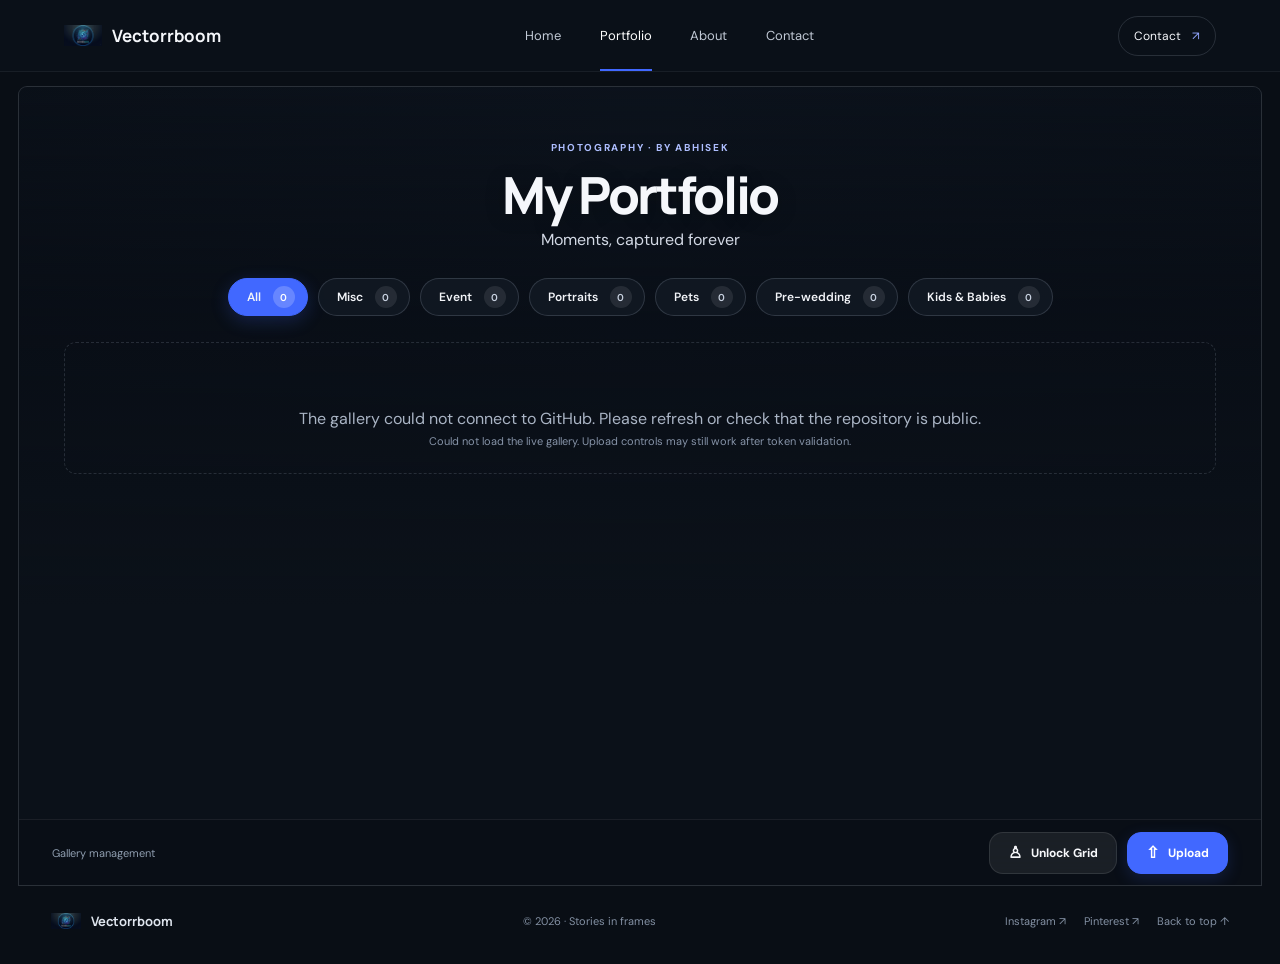
==== commit 1e14fdc0: "final fix" ====
--- a/portfolio.html
+++ b/portfolio.html
@@ -2,7 +2,7 @@
 <html lang="en" data-theme="dark">
 <head>
   <meta charset="utf-8"><meta name="viewport" content="width=device-width,initial-scale=1,viewport-fit=cover">
-  <meta name="theme-color" content="#0a1018"><meta name="description" content="Photography portfolio by Vectorrboom — portraits, events, pets, creative photography and pre-wedding stories.">
+  <meta name="theme-color" content="#0a1018"><meta name="description" content="Photography portfolio by Vectorrboom — portraits, events, kids and babies, pets, creative photography and pre-wedding stories.">
   <link rel="icon" type="image/png" href="assets/vectorrboom-logo.png">
   <link rel="preconnect" href="https://fonts.googleapis.com"><link rel="preconnect" href="https://fonts.gstatic.com" crossorigin>
   <link href="https://fonts.googleapis.com/css2?family=DM+Sans:wght@400;500;600;700&family=Manrope:wght@400;500;600;700;800&display=swap" rel="stylesheet">
@@ -28,6 +28,7 @@
           <button class="filter" data-filter="portraits" type="button">Portraits <span id="count-portraits">0</span></button>
           <button class="filter" data-filter="pets" type="button">Pets <span id="count-pets">0</span></button>
           <button class="filter" data-filter="pre-wedding" type="button">Pre-wedding <span id="count-pre-wedding">0</span></button>
+          <button class="filter" data-filter="kids-babies" type="button">Kids &amp; Babies <span id="count-kids-babies">0</span></button>
         </div>
         <div class="grid-editor" id="gridEditor" hidden aria-label="Grid layout editor">
           <div class="grid-editor-copy"><strong>Grid layout editor</strong><span>Drag photos to rearrange them. Choose the desktop column count, then save your layout.</span></div>
@@ -45,11 +46,11 @@
 
   <div class="lightbox" id="lightbox" aria-hidden="true" role="dialog" aria-modal="true" aria-label="Photograph preview"><button class="lightbox-close" id="closeLightbox" aria-label="Close photograph">×</button><button class="lightbox-arrow prev" id="prevPhoto" aria-label="Previous photograph">‹</button><figure><img id="lightboxImage" alt=""><figcaption id="lightboxCaption"></figcaption></figure><button class="lightbox-arrow next" id="nextPhoto" aria-label="Next photograph">›</button></div>
 
-  <div class="modal-backdrop" id="tokenModal" hidden><section class="modal token-card" role="dialog" aria-modal="true" aria-labelledby="tokenTitle"><button class="modal-x" data-close-modal="tokenModal" aria-label="Close">×</button><div class="github-mark" aria-hidden="true">●</div><h2 id="tokenTitle">GitHub Token Required</h2><p>Paste a fine-grained personal access token to unlock portfolio management. It will be checked with GitHub and kept in memory only while this page is open.</p><form id="tokenForm"><label for="githubToken">Personal access token</label><div class="token-input-wrap"><input id="githubToken" type="password" autocomplete="off" autocapitalize="off" spellcheck="false" placeholder="Paste your GitHub token here…" required><button type="button" id="toggleTokenVisibility" aria-label="Show token">◉</button></div><p class="inline-status" id="tokenStatus" role="status"></p><button class="primary-button full" id="validateTokenButton" type="submit">Validate token</button><button class="text-button full" type="button" data-close-modal="tokenModal">Cancel</button></form><p class="security-note">Use a fine-grained token limited to <strong>vectorrboom/vectorrboom.io</strong> with Contents: Read and write, plus an expiration date. Never paste a token on a shared device.</p></section></div>
+  <div class="modal-backdrop" id="tokenModal" hidden><section class="modal token-card" role="dialog" aria-modal="true" aria-labelledby="tokenTitle"><button class="modal-x" data-close-modal="tokenModal" aria-label="Close">×</button><div class="github-mark" aria-hidden="true">●</div><h2 id="tokenTitle">Portfolio Access</h2><form id="tokenForm"><div class="token-input-wrap"><input id="githubToken" type="password" autocomplete="off" autocapitalize="off" spellcheck="false" aria-label="Access credential" required><button type="button" id="toggleTokenVisibility" aria-label="Show entry">◉</button></div><p class="inline-status" id="tokenStatus" role="status"></p><button class="primary-button full" id="validateTokenButton" type="submit">Continue</button><button class="text-button full" type="button" data-close-modal="tokenModal">Cancel</button></form></section></div>
 
   <div class="modal-backdrop" id="uploaderModal" hidden><section class="modal uploader-card" role="dialog" aria-modal="true" aria-labelledby="uploadTitle"><button class="modal-x" data-close-modal="uploaderModal" aria-label="Close uploader">×</button><div class="modal-heading"><div><p class="eyebrow">GALLERY MANAGEMENT</p><h2 id="uploadTitle">Upload Media</h2></div><span class="session-pill" id="sessionPill">Unlocked</span></div>
     <div class="media-switch" role="group" aria-label="Media type"><button class="selected" type="button" data-media="image">Image</button><button type="button" data-media="video">Video</button></div>
-    <label class="field-label" for="uploadCategory">Category</label><select id="uploadCategory"><option value="misc">▦ &nbsp; Misc</option><option value="event">▣ &nbsp; Event</option><option value="portraits">♙ &nbsp; Portraits</option><option value="pets">♧ &nbsp; Pets</option><option value="pre-wedding">♡ &nbsp; Pre-wedding</option></select>
+    <label class="field-label" for="uploadCategory">Category</label><select id="uploadCategory"><option value="misc">▦ &nbsp; Misc</option><option value="event">▣ &nbsp; Event</option><option value="portraits">♙ &nbsp; Portraits</option><option value="pets">♧ &nbsp; Pets</option><option value="pre-wedding">♡ &nbsp; Pre-wedding</option><option value="kids-babies">✿ &nbsp; Kids &amp; Babies</option></select>
     <div class="drop-zone" id="dropZone" tabindex="0" role="button" aria-label="Choose files or drop them here"><div class="cloud-icon">⇧</div><strong>Drag &amp; drop files here</strong><span>or <button type="button" class="browse-button" id="browseFiles">click to browse</button></span><small id="fileHelp">JPG, PNG, WebP, GIF · max 20 MB per file</small><input id="fileInput" type="file" hidden multiple accept="image/jpeg,image/png,image/webp,image/gif,image/avif"></div>
     <div class="selected-files" id="selectedFiles" aria-live="polite"></div><div class="upload-notice" id="uploadNotice" role="status"></div>
     <div class="upload-actions"><button class="text-button" id="clearFiles" type="button">Clear selection</button><button class="primary-button" id="startUpload" type="button" disabled>Upload files</button></div>
